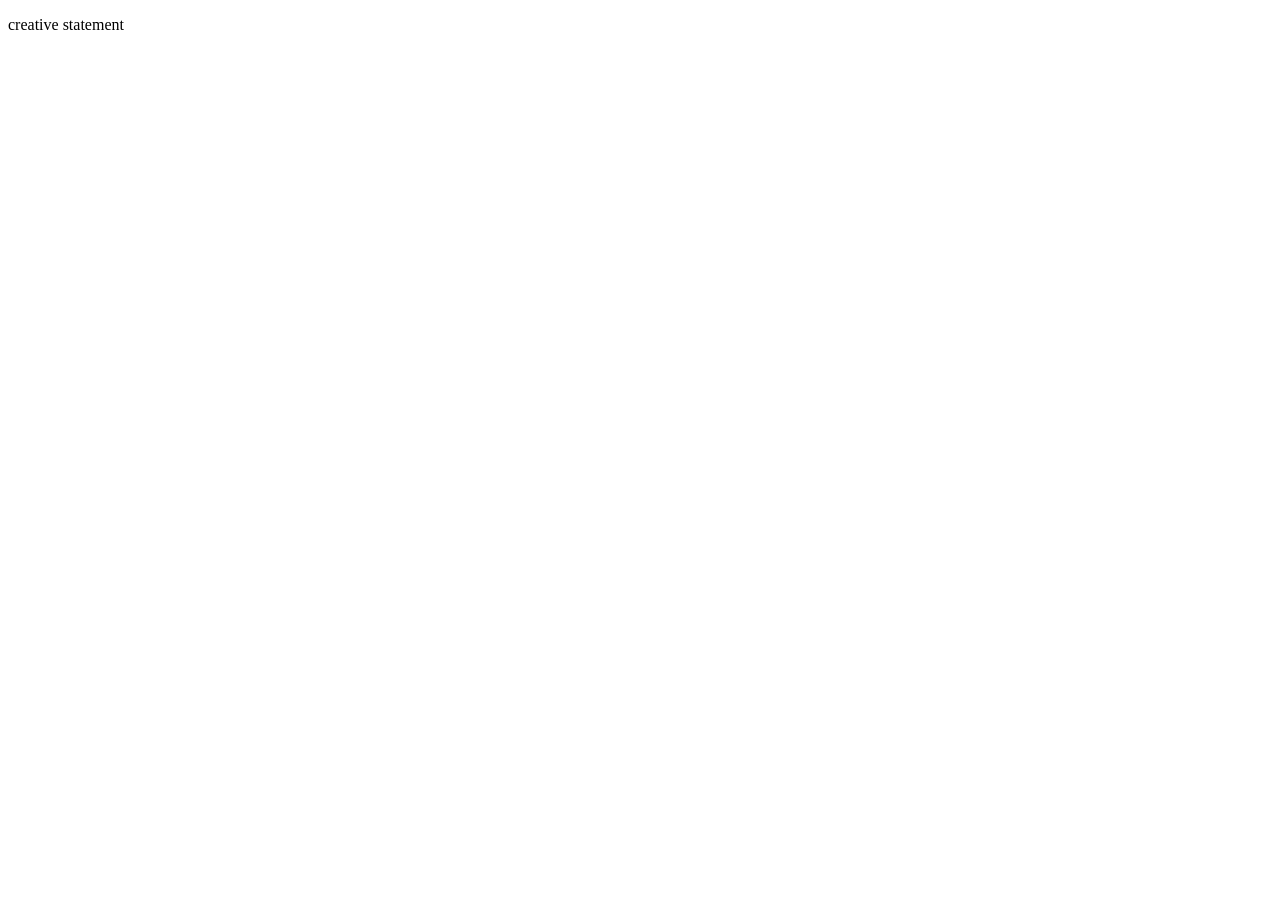
==== index.html @ 5baed8e3 "Add files via upload" ====
<!DOCTYPE html>
<html lang="en">
<head>
    <meta charset="UTF-8">
    <meta name="viewport" content="width=device-width, initial-scale=1.0">
    <title>Laisha Liriano</title>
</head>
<body>
    <p> creative statement </p>
</body>
</html>
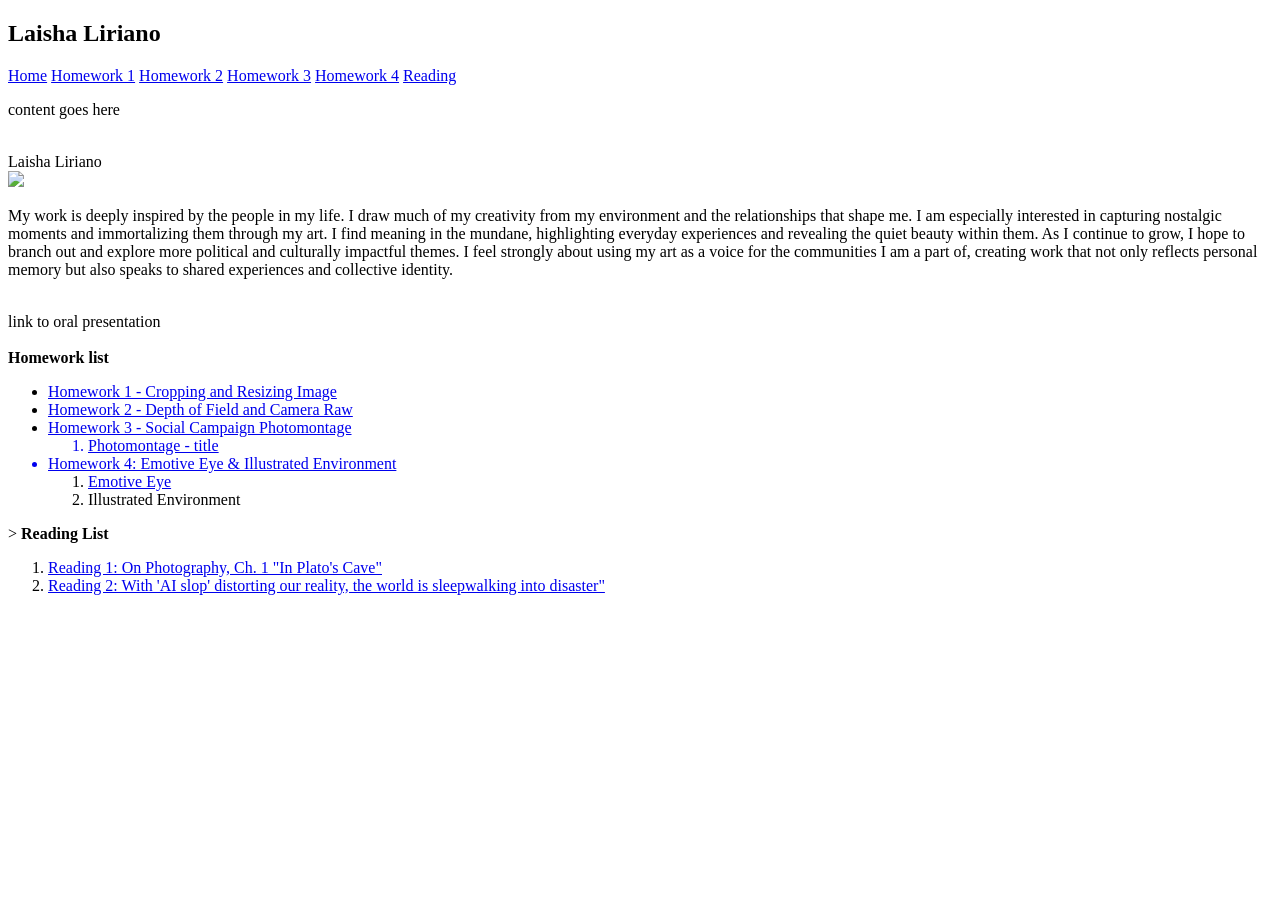
==== commit f3ae50c5: "Add files via upload" ====
--- a/index.html
+++ b/index.html
@@ -3,9 +3,81 @@
 <head>
     <meta charset="UTF-8">
     <meta name="viewport" content="width=device-width, initial-scale=1.0">
-    <title>Laisha Liriano</title>
-</head>
-<body>
-    <p> creative statement </p>
-</body>
-</html>+    <title>Laisha Liriano </title>
+    <link rel="stylesheet" href="style.css"> <!-- Link to external CSS file -->
+    </head>
+    <div class="header">
+    <h2>Laisha Liriano</h2>
+</div>
+<div id="navbar">
+    <a href="home">Home</a>
+    <a href="homework1.html">Homework 1</a>
+    <a href="homework2.html">Homework 2</a>
+    <a href="homework3.html">Homework 3</a>
+    <a href="homework4.html">Homework 4</a>
+    <a href="#Readings">Reading</a>
+</div>
+<div class="content">
+    <p> content goes here</p>
+    </div>
+    <body>
+        <header>
+            
+            <br>
+            Laisha Liriano
+        </header>
+         <img src="laisha.jpg" width="250">
+    <span>
+        <p> My work is deeply inspired by the people in my life. I draw much of my creativity from my environment and the relationships that shape me. I am especially interested in capturing nostalgic moments and immortalizing them through my art. I find meaning in the mundane, highlighting everyday experiences and revealing the quiet beauty within them.
+As I continue to grow, I hope to branch out and explore more political and culturally impactful themes. I feel strongly about using my art as a voice for the communities I am a part of, creating work that not only reflects personal memory but also speaks to shared experiences and collective identity. </p>    
+</p>
+    </span>
+
+    <br> 
+    <div>
+        link to oral presentation
+    </div>
+    <br> 
+
+    <div>
+        <strong> Homework list </strong>
+        <ul>
+            <li> 
+            <a href="homework1.html">Homework 1 - Cropping and Resizing Image</a>
+            
+            </li>
+            <li>
+                <a href="homework2.html">Homework 2 - Depth of Field and Camera Raw </li>
+           
+            <li> 
+                <a href="homework3.html">Homework 3 - Social Campaign Photomontage </li>
+            <ol>
+                <li>Photomontage - title</li>
+            </ol> 
+            <li> Homework 4: Emotive Eye & Illustrated Environment </li>
+            <ol> 
+                <li> <a href="homework4.html"> Emotive Eye </a></li>
+                </li>
+
+                <li>Illustrated Environment</li>
+
+            </ol>
+        
+        </ul>
+    </div>
+    <div>>
+        <strong>Reading List</strong>
+        <ol> 
+            <li>
+                <a href="reading1.html"> Reading 1: On Photography, Ch. 1 "In Plato's Cave"</a>
+            
+            </li> <!-- Link to reading 1.html -->
+            <li>
+                <a href="reading2.html"> Reading 2: With 'AI slop' distorting our reality, the world is sleepwalking into disaster"</a>
+                </a>
+            </li>
+            
+        </ol>
+    </div>
+    </body>
+</html>
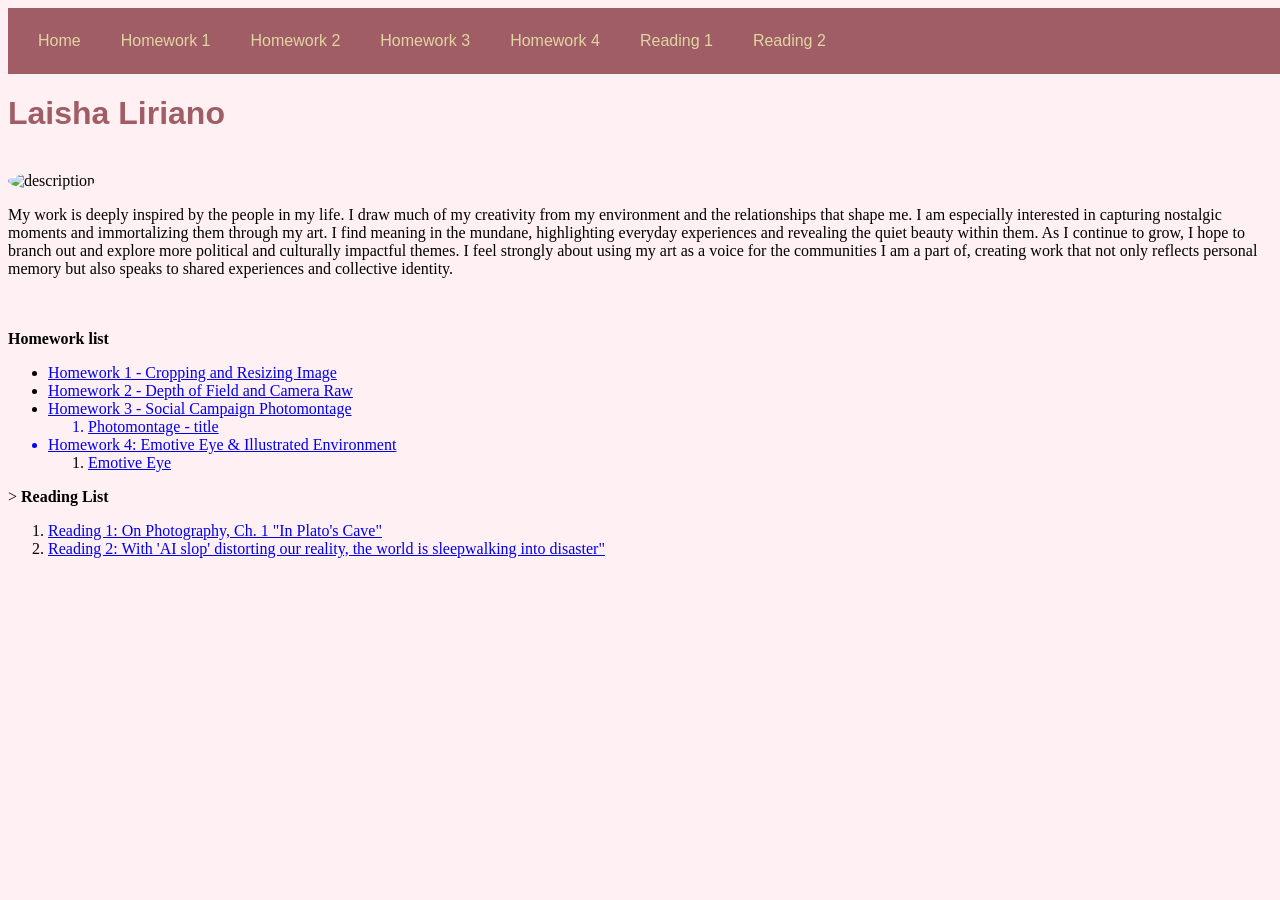
==== commit 24c4d680: "Add files via upload" ====
--- a/index.html
+++ b/index.html
@@ -5,50 +5,39 @@
     <meta name="viewport" content="width=device-width, initial-scale=1.0">
     <title>Laisha Liriano </title>
     <link rel="stylesheet" href="style.css"> <!-- Link to external CSS file -->
-    </head>
-    <div class="header">
-    <h2>Laisha Liriano</h2>
-</div>
-<div id="navbar">
+</head>
+    
+<body>
+    <div id="navbar">
     <a href="home">Home</a>
     <a href="homework1.html">Homework 1</a>
     <a href="homework2.html">Homework 2</a>
     <a href="homework3.html">Homework 3</a>
     <a href="homework4.html">Homework 4</a>
-    <a href="#Readings">Reading</a>
-</div>
+    <a href="reading1.html">Reading 1</a>
+    <a href="reading2.html">Reading 2</a>
+    </div>
 <div class="content">
-    <p> content goes here</p>
-    </div>
-    <body>
-        <header>
-            
-            <br>
-            Laisha Liriano
-        </header>
-         <img src="laisha.jpg" width="250">
-    <span>
+        <h1> Laisha Liriano </h1>
+        <br> 
+         <img src="laisha.jpg" alt="description" class="rounded-image" alt="description of image" class="center-image" width="250"
+         
+><span>
+        <br>
         <p> My work is deeply inspired by the people in my life. I draw much of my creativity from my environment and the relationships that shape me. I am especially interested in capturing nostalgic moments and immortalizing them through my art. I find meaning in the mundane, highlighting everyday experiences and revealing the quiet beauty within them.
 As I continue to grow, I hope to branch out and explore more political and culturally impactful themes. I feel strongly about using my art as a voice for the communities I am a part of, creating work that not only reflects personal memory but also speaks to shared experiences and collective identity. </p>    
-</p>
-    </span>
-
-    <br> 
-    <div>
-        link to oral presentation
-    </div>
-    <br> 
-
+</p> 
+</span>
+        <br> 
+        <br> 
     <div>
         <strong> Homework list </strong>
         <ul>
             <li> 
             <a href="homework1.html">Homework 1 - Cropping and Resizing Image</a>
-            
             </li>
             <li>
                 <a href="homework2.html">Homework 2 - Depth of Field and Camera Raw </li>
-           
             <li> 
                 <a href="homework3.html">Homework 3 - Social Campaign Photomontage </li>
             <ol>
@@ -58,11 +47,7 @@
             <ol> 
                 <li> <a href="homework4.html"> Emotive Eye </a></li>
                 </li>
-
-                <li>Illustrated Environment</li>
-
             </ol>
-        
         </ul>
     </div>
     <div>>
@@ -77,6 +62,7 @@
                 </a>
             </li>
             
+            
         </ol>
     </div>
     </body>
--- a/style.css
+++ b/style.css
@@ -0,0 +1,47 @@
+body {
+    background-color: #fff0f3;
+}
+h1 {
+    color: #a15d66;
+    font-family: 'Arial', sans-serif;
+}
+#navbar {
+   overflow: hidden;
+    background-color: #a15d66;
+    padding: 10px;
+}
+#navbar a {
+    float: left;
+    display: block;
+    color: #dfd6a4;
+    text-align: center;
+    padding: 14px 20px;
+    text-decoration: none;
+    display: inline-block;
+    font-family: 'helvetica', sans-serif;
+}
+#navbar {
+    position: sticky;
+    top: 0;
+    width: 100%;
+}
+.rounded-image {
+    border-radius: 50%;
+}
+a.home-button {
+    background-color: #a15d66;
+    color: #dfd6a4;
+    padding: 10px 20px;
+    text-decoration: none;
+    border-radius: 5px;
+    font-family: 'helvetica', sans-serif;
+}
+a.home-button:hover {
+    background-color: #dfd6a4;
+    color: #a15d66;
+}
+.center-image {
+    display: block;
+    margin-left: auto;
+    margin-right: auto;
+}
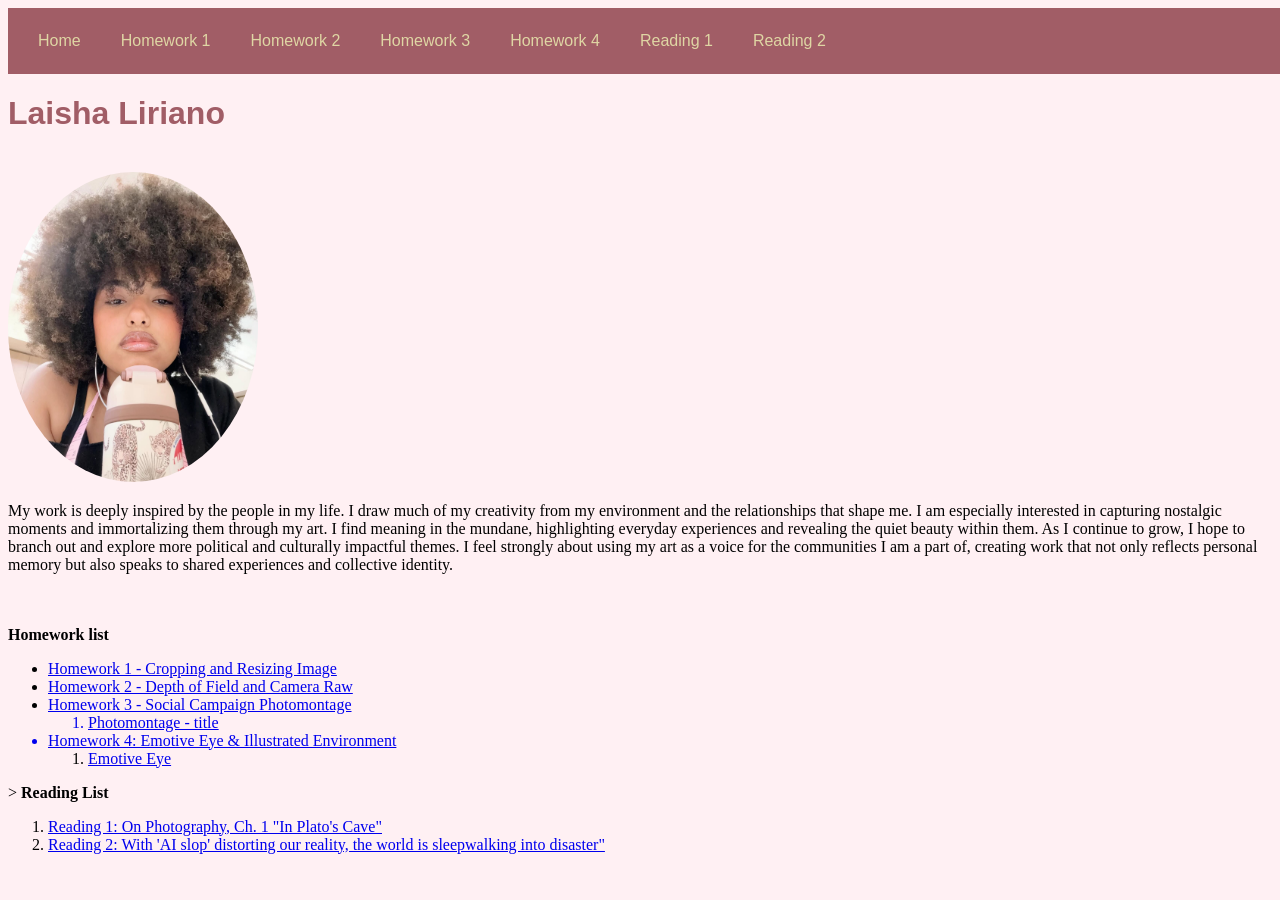
==== commit e85cf856: "Fix image source reference in index.html" ====
--- a/index.html
+++ b/index.html
@@ -20,7 +20,7 @@
 <div class="content">
         <h1> Laisha Liriano </h1>
         <br> 
-         <img src="laisha.jpg" alt="description" class="rounded-image" alt="description of image" class="center-image" width="250"
+         <img src="Laisha.jpg" alt="description" class="rounded-image" alt="description of image" class="center-image" width="250"
          
 ><span>
         <br>
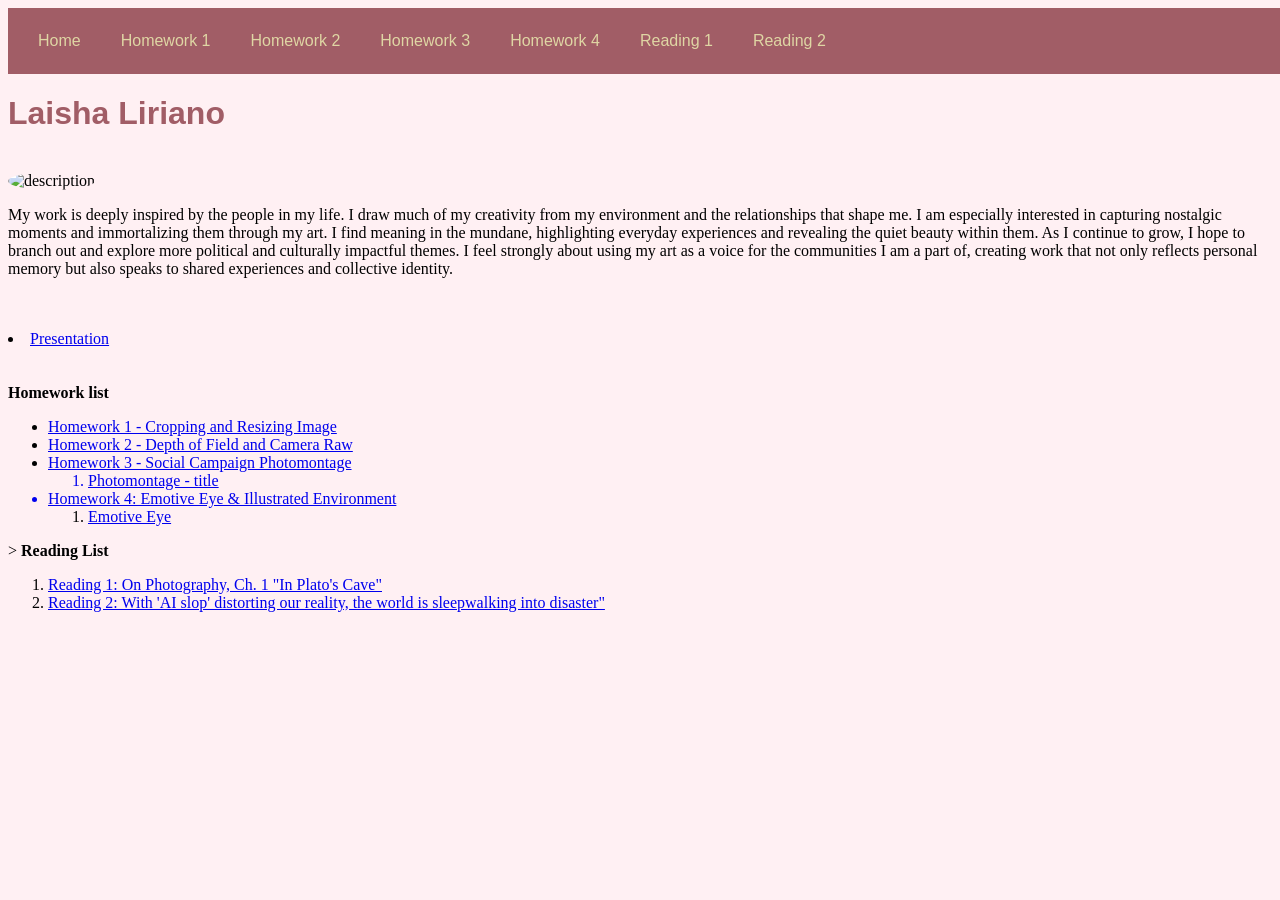
==== commit bcd498e6: "Add files via upload" ====
--- a/index.html
+++ b/index.html
@@ -20,7 +20,7 @@
 <div class="content">
         <h1> Laisha Liriano </h1>
         <br> 
-         <img src="Laisha.jpg" alt="description" class="rounded-image" alt="description of image" class="center-image" width="250"
+         <img src="laisha.jpg" alt="description" class="rounded-image" alt="description of image" class="center-image" width="250"
          
 ><span>
         <br>
@@ -31,6 +31,12 @@
         <br> 
         <br> 
     <div>
+        <li> 
+            <a href="https://docs.google.com/presentation/d/1vFRs-_xEunHMGLXJUO3roqNbalJntXpBIiEcx9KmSlE/edit?slide=id.g3d8610b23c8_0_15#slide=id.g3d8610b23c8_0_15" target="_blank"> Presentation </a>
+            <br> 
+            <br>
+            <br>
+        </li>
         <strong> Homework list </strong>
         <ul>
             <li> 
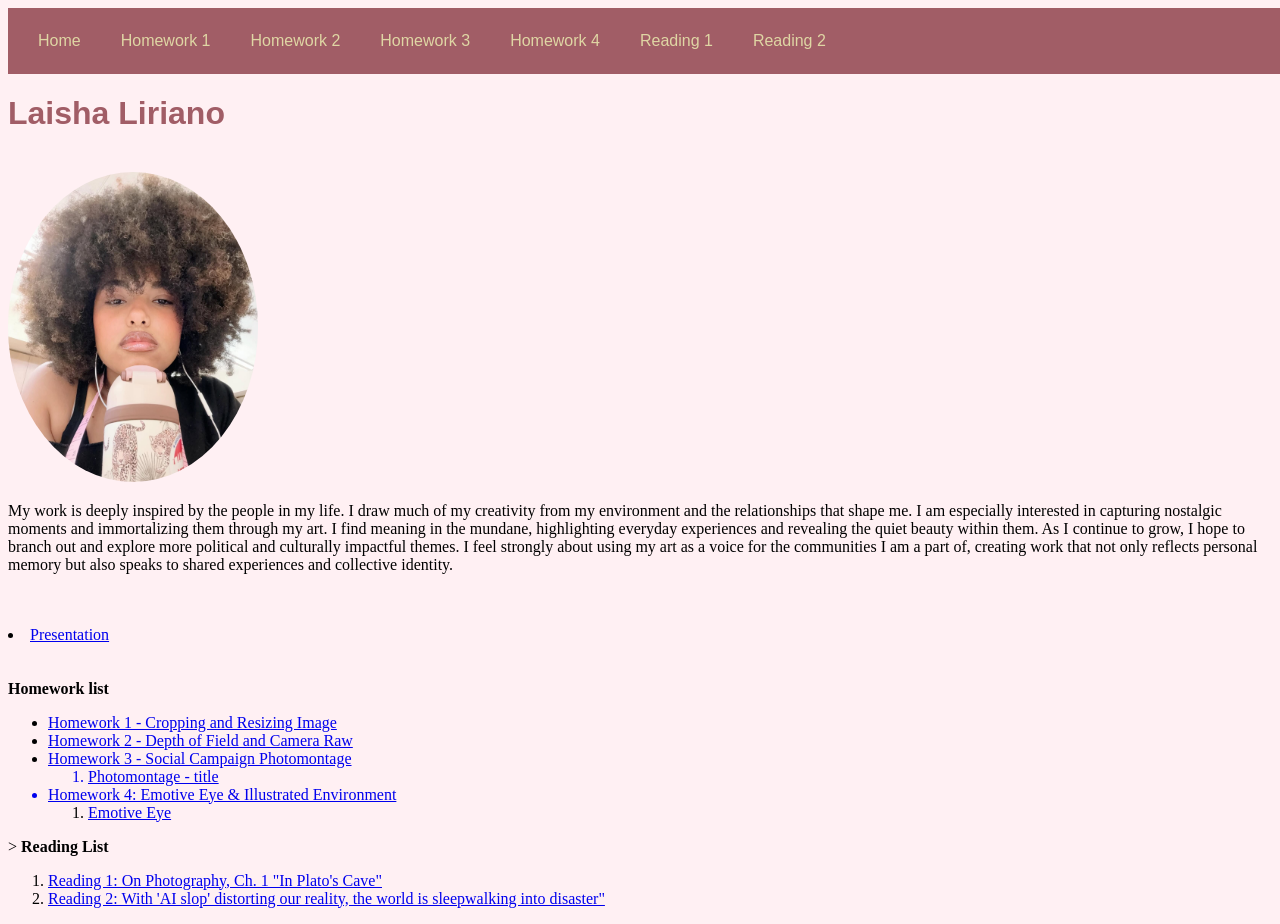
==== commit 593eb205: "Fix image source path for Laisha's photo" ====
--- a/index.html
+++ b/index.html
@@ -20,7 +20,7 @@
 <div class="content">
         <h1> Laisha Liriano </h1>
         <br> 
-         <img src="laisha.jpg" alt="description" class="rounded-image" alt="description of image" class="center-image" width="250"
+         <img src="Laisha.jpg" alt="description" class="rounded-image" alt="description of image" class="center-image" width="250"
          
 ><span>
         <br>
